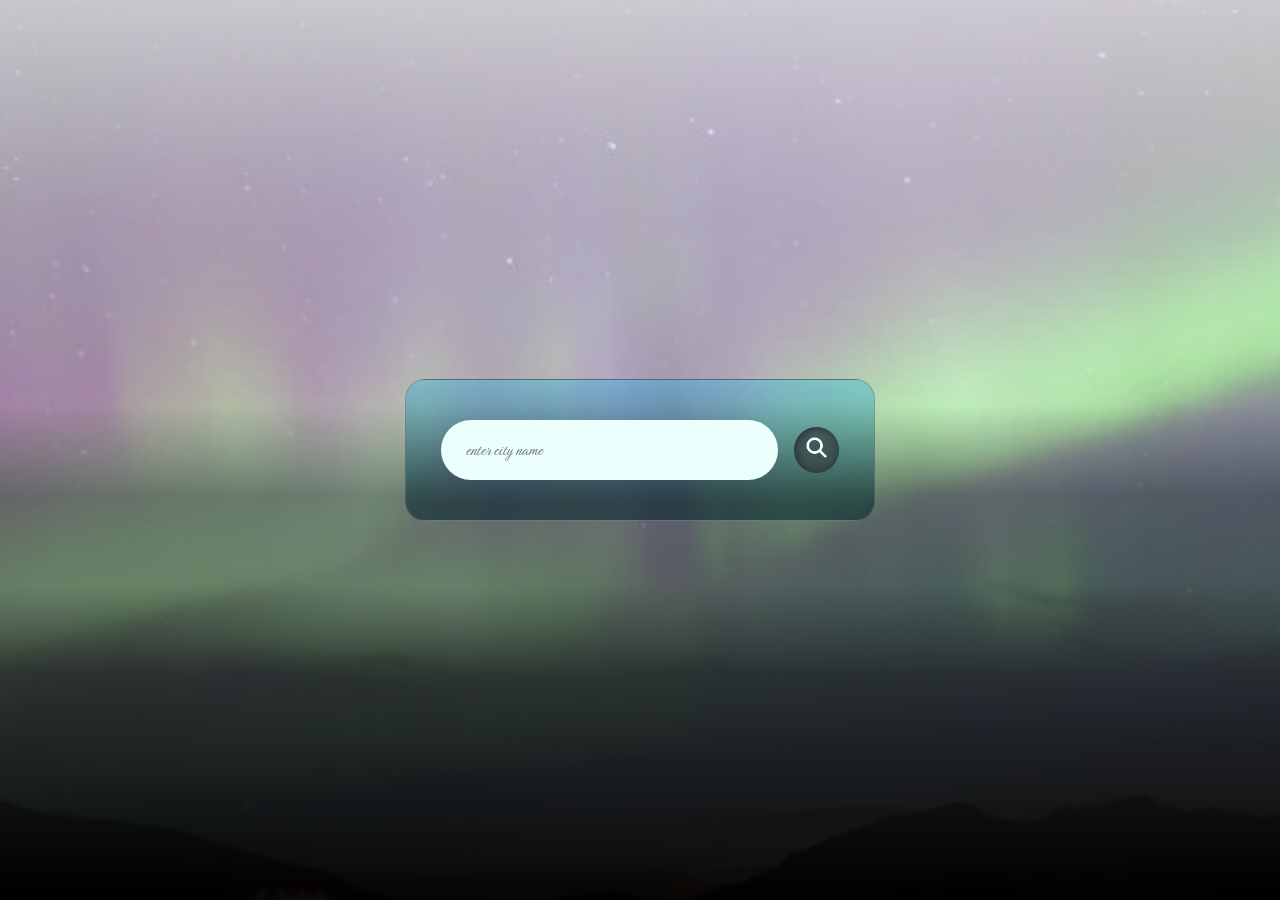
==== js_weather-app/index.html @ aff6ec55 "Weather App Update Setup the card, and search section. Customized with some CSS." ====
<!DOCTYPE html>
<html lang="en">
<head>
  <meta charset="UTF-8">
  <meta name="viewport" content="width=device-width, initial-scale=1.0">
  <title>JavaScript Weather App</title>
  <link rel="stylesheet" href="/js_weather-app/assets/css/style.css">
  <link href="https://fonts.googleapis.com/css2?family=Birthstone&display=swap" rel="stylesheet">
</head>
<body>
  <div class="card">
    <div class="search">
      <input type="text" placeholder="enter city name" spellcheck="false">
      <button><img src="/js_weather-app/images/magnifying-glass.png"></button>
    </div>
  </div>
</body>
</html>
---- js_weather-app/assets/css/style.css ----
.card {
  margin: 100px auto;
  padding: 40px 35px;
  width: 90%;
  max-width: 470px;
  color: #fff;
  background: linear-gradient(0deg, rgba(0, 31, 39, 0.5333333333) 10%, rgba(0, 187, 255, 0.2862745098) 100%);
  border: 1px solid rgba(108, 117, 125, 0.4392156863);
  border-radius: 20px;
  text-align: center;
}

.search {
  width: 100%;
  display: flex;
  align-items: center;
  justify-content: space-between;
}
.search input {
  margin: 0;
  padding: 10px 25px;
  outline: 0;
  border: 0;
  background: #ebfffc;
  color: #555;
  height: 60px;
  border-radius: 30px;
  flex: 1;
  margin-right: 16px;
  font-size: 18px;
}
.search button {
  padding: 8px 10px;
  background-color: rgba(52, 58, 64, 0.631372549);
  border: none;
  border-radius: 50%;
  box-shadow: inset 1px 1px 10px rgba(33, 37, 41, 0.9058823529);
}
.search button:active {
  background-color: #212529;
  box-shadow: inset 1px 1px 8px #fff;
}
.search button img {
  height: 25px;
  width: 25px;
}

button {
  padding: 4px 6px;
  background-color: #000;
  border: none;
  border-radius: 50%;
}
button img {
  height: 25px;
  width: 25px;
}

* {
  margin: 0;
  padding: 0;
  font-family: "Birthstone";
  box-sizing: border-box;
}

body {
  width: 100%;
  height: 100vh;
  display: flex;
  justify-content: center;
  align-items: center;
}

body::before {
  content: "";
  position: fixed;
  inset: 0;
  background-image: url(/js_weather-app/images/lights-background.webp);
  background-repeat: no-repeat;
  background-position: center top;
  background-size: 2000px auto;
  z-index: -2;
}

body::after {
  content: "";
  position: fixed;
  inset: 0;
  background: linear-gradient(to bottom, rgba(255, 255, 255, 0.7176470588) 0%, rgba(248, 249, 250, 0.4588235294) 25%, rgba(233, 236, 239, 0.2941176471) 45%, rgba(73, 80, 87, 0.6588235294) 55%, rgba(52, 58, 64, 0.631372549) 65%, rgba(33, 37, 41, 0.9058823529) 75%, rgba(0, 0, 0, 0.9529411765) 100%);
  z-index: -1;
}

/*# sourceMappingURL=style.css.map */
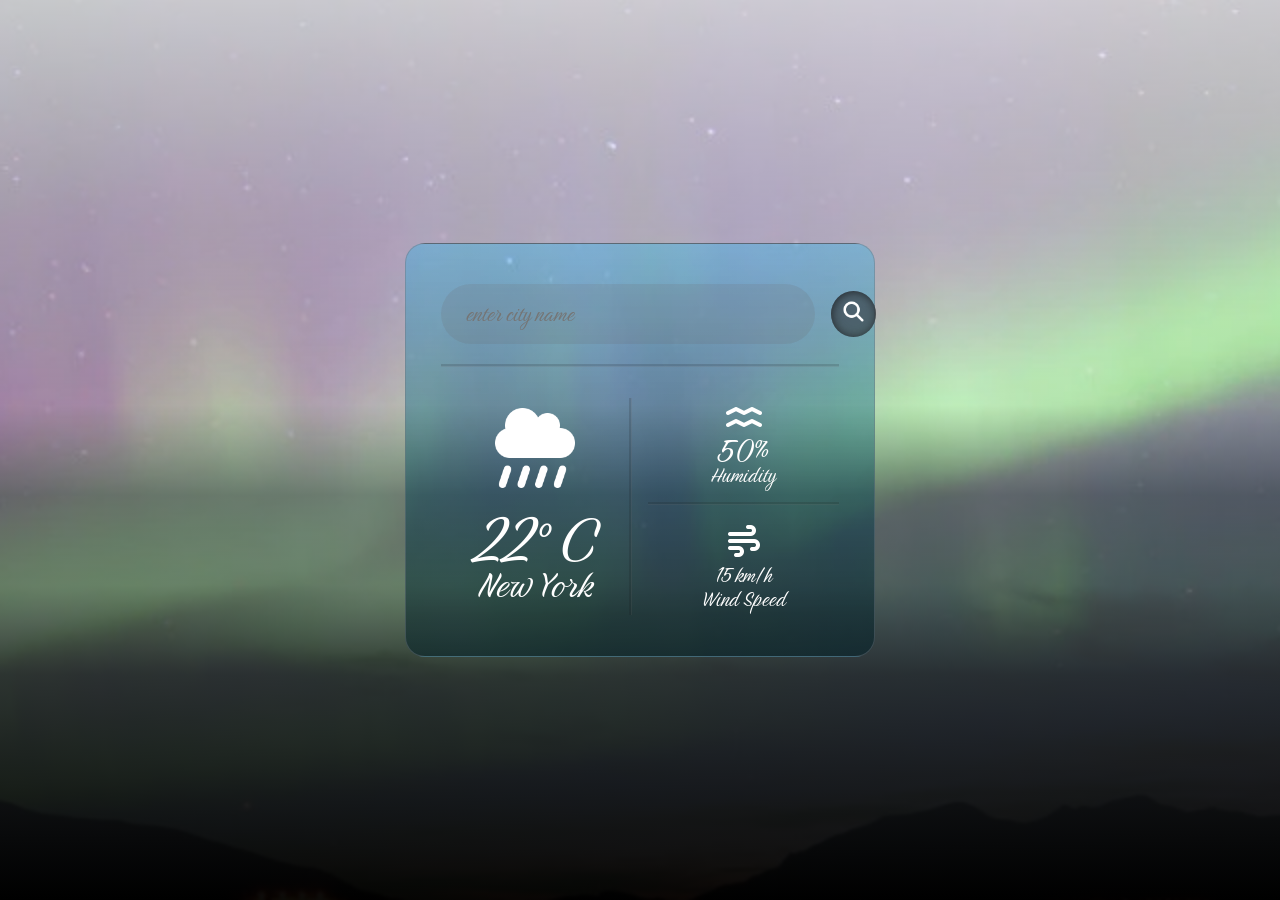
==== commit 67d542f9: "Updated display" ====
--- a/js_weather-app/index.html
+++ b/js_weather-app/index.html
@@ -1,8 +1,8 @@
 <!DOCTYPE html>
 <html lang="en">
-<head>
-  <meta charset="UTF-8">
-  <meta name="viewport" content="width=device-width, initial-scale=1.0">
+  <head>
+    <meta charset="utf-8">
+    <meta name="viewport" content="width=device-width, initial-scale=1">
   <title>JavaScript Weather App</title>
   <link rel="stylesheet" href="/js_weather-app/assets/css/style.css">
   <link href="https://fonts.googleapis.com/css2?family=Birthstone&display=swap" rel="stylesheet">
@@ -13,6 +13,29 @@
       <input type="text" placeholder="enter city name" spellcheck="false">
       <button><img src="/js_weather-app/images/magnifying-glass.png"></button>
     </div>
+    <div class="weather">
+      <div class="weather__current">
+        <img src="/js_weather-app/images/cloud-showers-heavy.png" alt="Rain">
+        <h1 class="temp">22°C</h1>
+        <h2 class="city">New York</h2>
+      </div>
+
+      <div class="weather__humidity">
+        <img src="/js_weather-app/images/aquarius.png" alt="Humidity">
+          <div class="">
+            <h3 class="humidity">50%</h3>
+            <p>Humidity</p>
+          </div>
+      </div>
+      <div class="weather__wind">
+          <img src="/js_weather-app/images/wind.png" alt="Wind">
+          <div>
+            <p class="wind">15 km/h</p>
+            <p>Wind Speed</p>
+          </div>
+        </div>
+      </div>
+    </div>
   </div>
 </body>
 </html>
--- a/js_weather-app/assets/css/style.css
+++ b/js_weather-app/assets/css/style.css
@@ -11,23 +11,25 @@
 }
 
 .search {
+  padding: 0 0 20px 0;
   width: 100%;
   display: flex;
   align-items: center;
   justify-content: space-between;
+  border-bottom: 3px groove rgba(104, 100, 100, 0.1607843137);
 }
 .search input {
   margin: 0;
   padding: 10px 25px;
   outline: 0;
   border: 0;
-  background: #ebfffc;
-  color: #555;
+  background: rgba(104, 100, 100, 0.1607843137);
+  color: #495057;
   height: 60px;
   border-radius: 30px;
   flex: 1;
   margin-right: 16px;
-  font-size: 18px;
+  font-size: 26px;
 }
 .search button {
   padding: 8px 10px;
@@ -54,6 +56,70 @@
 button img {
   height: 25px;
   width: 25px;
+}
+
+.weather {
+  margin: 30px 0 0 0;
+  display: grid;
+  grid-template-columns: 1fr 1fr;
+  grid-template-areas: "current humidity" "current wind";
+  gap: 1.5rem;
+  align-items: center;
+  gap: 1rem;
+}
+.weather__current {
+  grid-area: current;
+  border-right: 3px groove rgba(104, 100, 100, 0.1607843137);
+}
+.weather__current h1 {
+  margin-top: -20px;
+  font-size: 80px;
+  font-weight: 500;
+}
+.weather__current h2 {
+  margin-top: -40px;
+  font-size: 45px;
+  font-weight: 400;
+}
+.weather__current img {
+  width: 100px;
+  height: 100px;
+}
+.weather__humidity {
+  padding: 0 0 10px 0;
+  grid-area: humidity;
+  border-bottom: 3px groove rgba(104, 100, 100, 0.1607843137);
+}
+.weather__humidity h3 {
+  margin-top: -20px;
+  font-size: 40px;
+  font-weight: 500;
+}
+.weather__humidity p {
+  margin-top: -20px;
+  font-size: 25px;
+  font-weight: 400;
+}
+.weather__humidity img {
+  width: 40px;
+  height: 40px;
+}
+.weather__wind {
+  grid-area: wind;
+}
+.weather__wind h3 {
+  margin-top: -10px;
+  font-size: 40px;
+  font-weight: 500;
+}
+.weather__wind p {
+  margin-top: -10px;
+  font-size: 25px;
+  font-weight: 400;
+}
+.weather__wind img {
+  width: 40px;
+  height: 40px;
 }
 
 * {
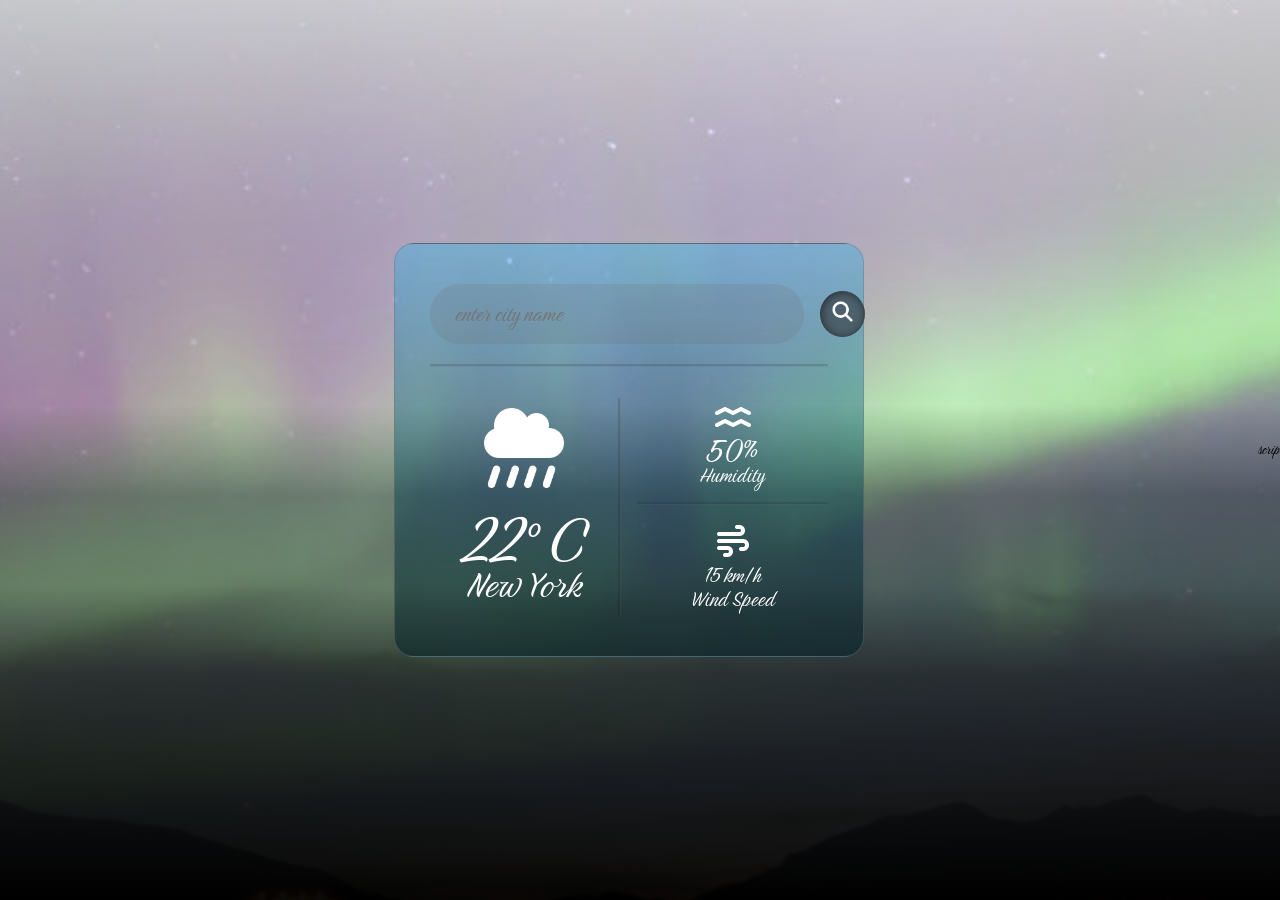
==== commit d3cd8d36: "adding .env" ====
--- a/js_weather-app/index.html
+++ b/js_weather-app/index.html
@@ -19,7 +19,6 @@
         <h1 class="temp">22°C</h1>
         <h2 class="city">New York</h2>
       </div>
-
       <div class="weather__humidity">
         <img src="/js_weather-app/images/aquarius.png" alt="Humidity">
           <div class="">
@@ -37,5 +36,6 @@
       </div>
     </div>
   </div>
+  scrip
 </body>
 </html>
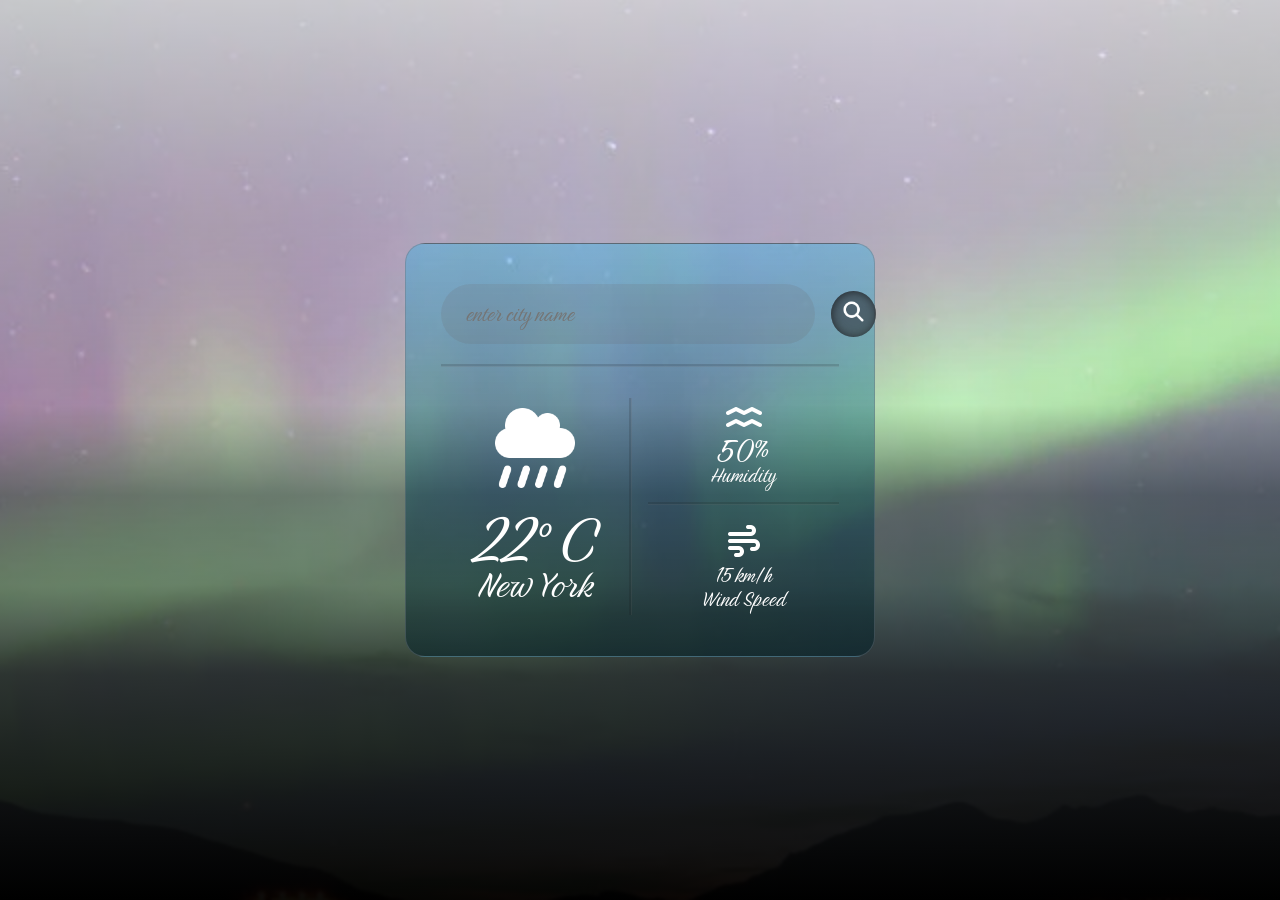
==== commit 7a14fc93: "weather update" ====
--- a/js_weather-app/index.html
+++ b/js_weather-app/index.html
@@ -36,6 +36,6 @@
       </div>
     </div>
   </div>
-  scrip
+  <script type="module" src="./main.js"></script>
 </body>
 </html>
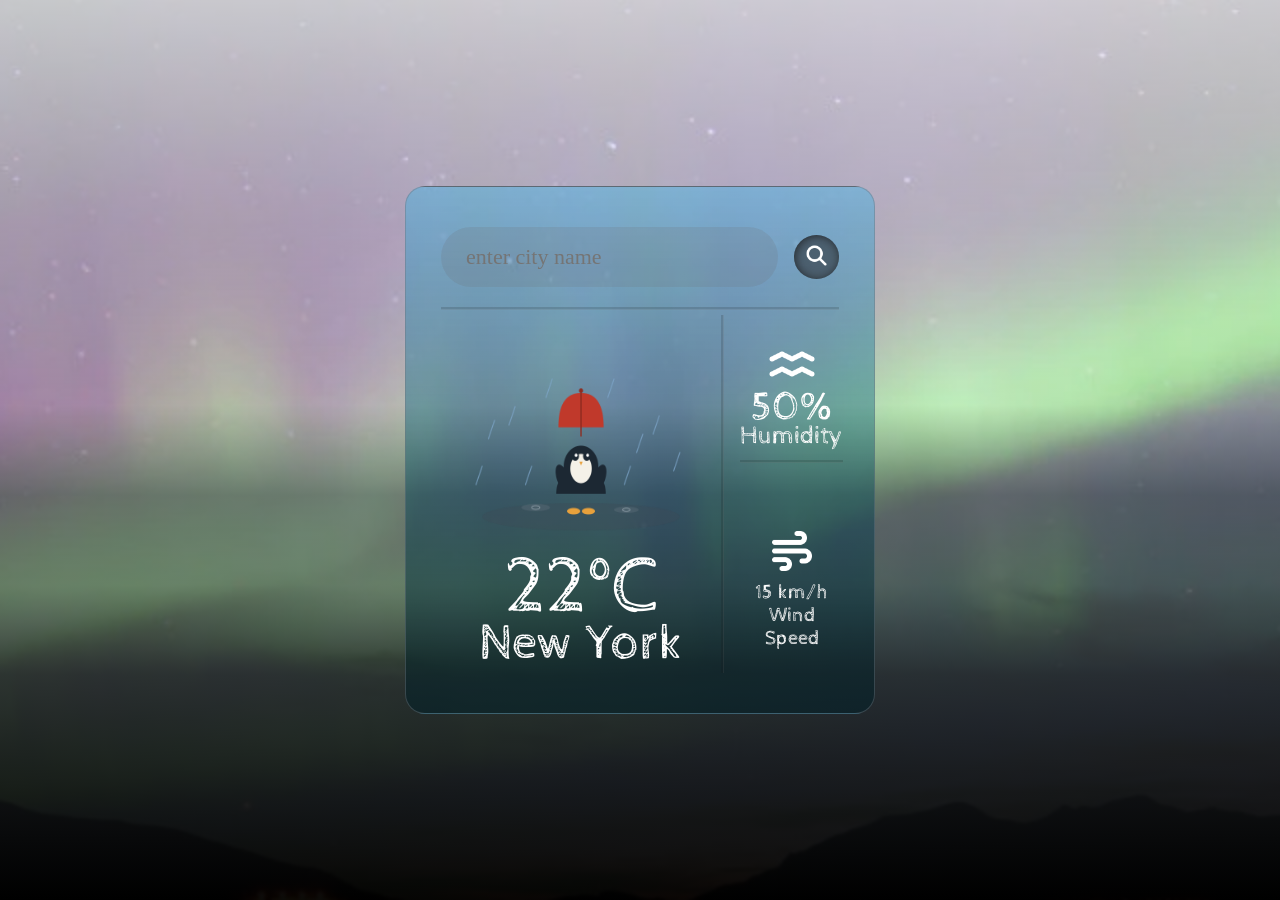
==== commit 071af874: "Weather Update" ====
--- a/js_weather-app/index.html
+++ b/js_weather-app/index.html
@@ -5,7 +5,9 @@
     <meta name="viewport" content="width=device-width, initial-scale=1">
   <title>JavaScript Weather App</title>
   <link rel="stylesheet" href="/js_weather-app/assets/css/style.css">
-  <link href="https://fonts.googleapis.com/css2?family=Birthstone&display=swap" rel="stylesheet">
+  <link rel="preconnect" href="https://fonts.googleapis.com">
+<link rel="preconnect" href="https://fonts.gstatic.com" crossorigin>
+<link href="https://fonts.googleapis.com/css2?family=Cabin+Sketch:wght@400;700&family=IM+Fell+Great+Primer+SC&display=swap" rel="stylesheet">
 </head>
 <body>
   <div class="card">
@@ -15,19 +17,19 @@
     </div>
     <div class="weather">
       <div class="weather__current">
-        <img src="/js_weather-app/images/cloud-showers-heavy.png" alt="Rain">
+        <img src="/js_weather-app/images/weather/place_penguin_rain.png" alt="Rain" class="weather-icon">
         <h1 class="temp">22°C</h1>
         <h2 class="city">New York</h2>
       </div>
       <div class="weather__humidity">
-        <img src="/js_weather-app/images/aquarius.png" alt="Humidity">
+        <img src="/js_weather-app/images/dashboard/aquarius.png" alt="Humidity">
           <div class="">
             <h3 class="humidity">50%</h3>
             <p>Humidity</p>
           </div>
       </div>
       <div class="weather__wind">
-          <img src="/js_weather-app/images/wind.png" alt="Wind">
+          <img src="/js_weather-app/images/dashboard/wind.png" alt="Wind">
           <div>
             <p class="wind">15 km/h</p>
             <p>Wind Speed</p>
@@ -36,6 +38,6 @@
       </div>
     </div>
   </div>
-  <script type="module" src="./main.js"></script>
+  <script type="module" src="./index.js"></script>
 </body>
 </html>
--- a/js_weather-app/assets/css/style.css
+++ b/js_weather-app/assets/css/style.css
@@ -29,7 +29,8 @@
   border-radius: 30px;
   flex: 1;
   margin-right: 16px;
-  font-size: 26px;
+  font-family: "IM Fell Great Primer SC", serif;
+  font-size: 22px;
 }
 .search button {
   padding: 8px 10px;
@@ -59,31 +60,31 @@
 }
 
 .weather {
-  margin: 30px 0 0 0;
+  margin: 5px 0 0 0;
   display: grid;
   grid-template-columns: 1fr 1fr;
   grid-template-areas: "current humidity" "current wind";
   gap: 1.5rem;
   align-items: center;
   gap: 1rem;
+  font-family: "Cabin Sketch", sans-serif;
 }
 .weather__current {
   grid-area: current;
   border-right: 3px groove rgba(104, 100, 100, 0.1607843137);
 }
 .weather__current h1 {
-  margin-top: -20px;
   font-size: 80px;
   font-weight: 500;
 }
 .weather__current h2 {
-  margin-top: -40px;
-  font-size: 45px;
+  margin-top: -20px;
+  font-size: 50px;
   font-weight: 400;
 }
 .weather__current img {
-  width: 100px;
-  height: 100px;
+  width: 280px;
+  height: 220px;
 }
 .weather__humidity {
   padding: 0 0 10px 0;
@@ -91,41 +92,38 @@
   border-bottom: 3px groove rgba(104, 100, 100, 0.1607843137);
 }
 .weather__humidity h3 {
-  margin-top: -20px;
+  margin-top: -10px;
   font-size: 40px;
   font-weight: 500;
 }
 .weather__humidity p {
-  margin-top: -20px;
+  margin-top: -10px;
   font-size: 25px;
   font-weight: 400;
 }
 .weather__humidity img {
-  width: 40px;
-  height: 40px;
+  width: 50px;
+  height: 50px;
 }
 .weather__wind {
   grid-area: wind;
 }
 .weather__wind h3 {
-  margin-top: -10px;
   font-size: 40px;
   font-weight: 500;
 }
 .weather__wind p {
-  margin-top: -10px;
-  font-size: 25px;
+  font-size: 20px;
   font-weight: 400;
 }
 .weather__wind img {
-  width: 40px;
-  height: 40px;
+  width: 50px;
+  height: 50px;
 }
 
 * {
   margin: 0;
   padding: 0;
-  font-family: "Birthstone";
   box-sizing: border-box;
 }
 
